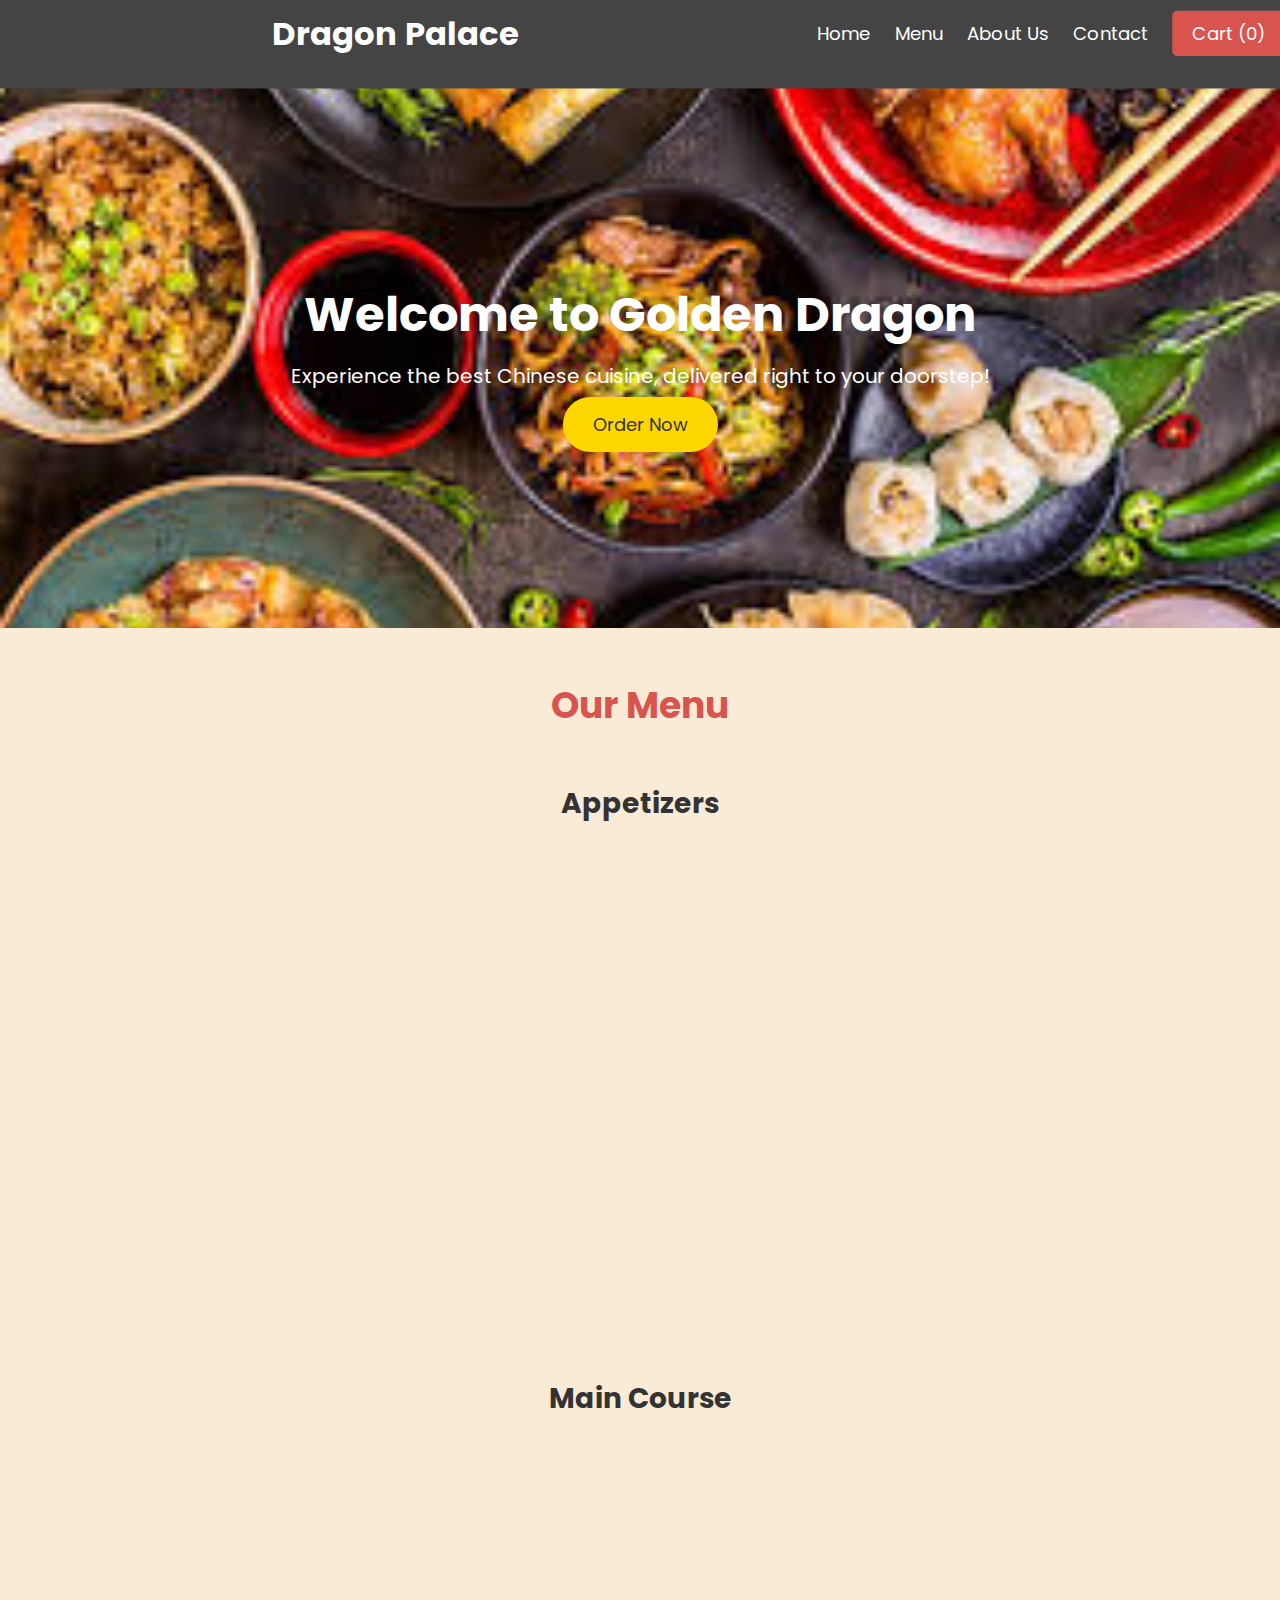
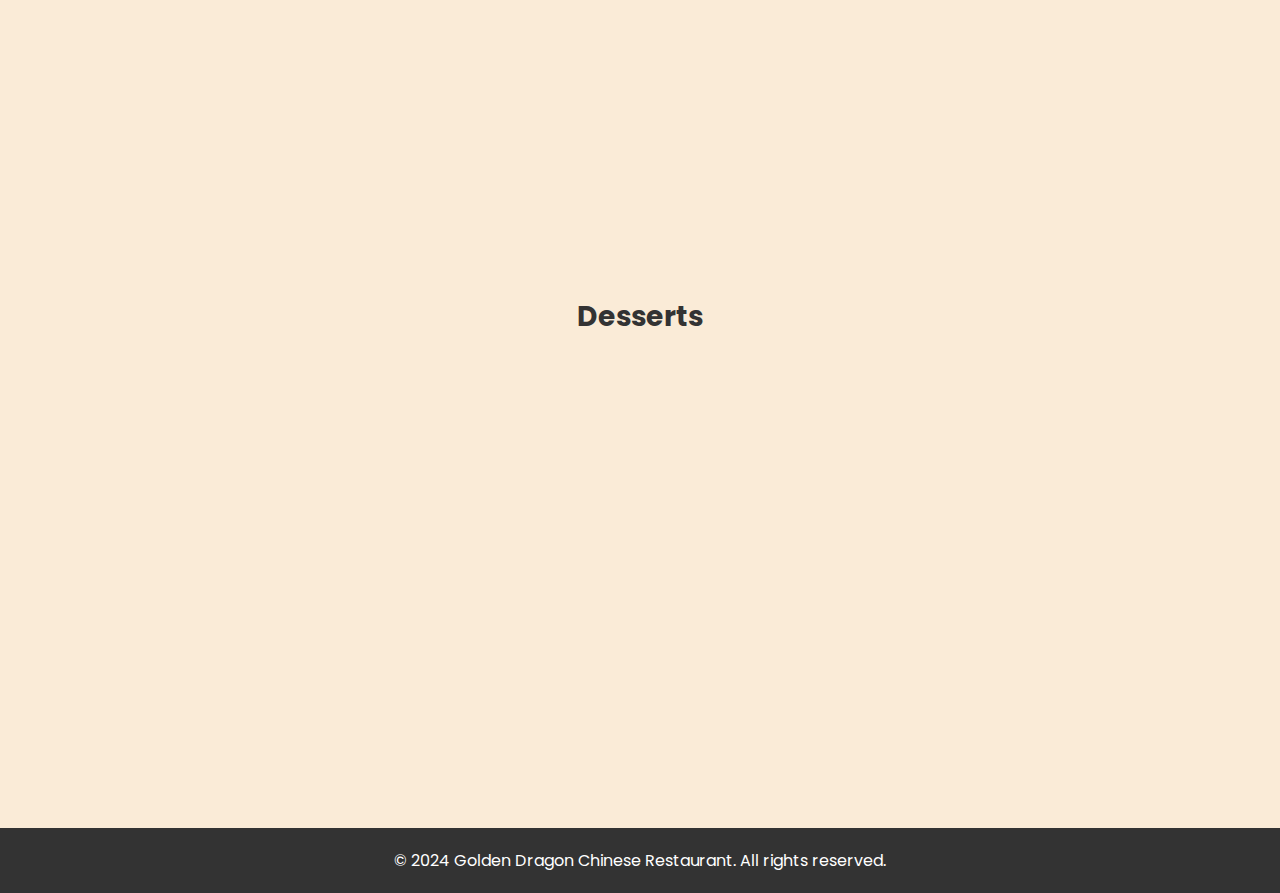
==== menu.html @ 7f5830e8 "initial commit" ====
<!DOCTYPE html>
<html lang="en">
<head>
    <meta charset="UTF-8">
    <meta name="viewport" content="width=device-width, initial-scale=1.0">
    <meta http-equiv="X-UA-Compatible" content="IE=edge">
    <title>Golden Dragon - Menu</title>
    <link rel="stylesheet" href="menu.css">
    <link href="https://fonts.googleapis.com/css2?family=Poppins:wght@400;600&display=swap" rel="stylesheet">
    <link rel="icon" href="/pngwing.com.png" type="image/x-icon">

</head>
<body>
    <!-- Navbar -->
    <header>
        <div class="container">
            <h1 class="logo">Dragon Palace</h1>
            <nav>
                <ul>
                    <li><a href="/">Home</a></li>
                    <li><a href="#menu">Menu</a></li>
                    <li><a href="#about">About Us</a></li>
                    <li><a href="/contact.html">Contact</a></li>
                    <li><a href="#cart" class="cart-btn">Cart (0)</a></li>
                </ul>
            </nav>
        </div>
    </header>

    <!-- Hero Section -->
    <section class="hero" id="home">
        <div class="container">
            <h2>Welcome to Golden Dragon</h2>
            <p>Experience the best Chinese cuisine, delivered right to your doorstep!</p>
            <a href="#menu" class="hero-btn">Order Now</a>
        </div>
    </section>

    <!-- Menu Section -->
    <section class="menu" id="menu">
        <div class="container">
            <h2 class="section-title">Our Menu</h2>

            <!-- Appetizers -->
            <h3 class="menu-category">Appetizers</h3>
            <div class="menu-items">
                <div class="menu-item">
                    <img src="/dumpling.png" alt="Dumplings">
                    <h4>Steamed Dumplings</h4>
                    <p>Delicious steamed pork dumplings.</p>
                    <span class="price">$8.99</span>
                    <button class="add-to-cart">Add to Cart</button>
                </div>
                <div class="menu-item">
                    <img src="/vegetable spring roll.png" alt="Spring Rolls">
                    <h4>Vegetable Spring Rolls</h4>
                    <p>Crispy spring rolls filled with vegetables.</p>
                    <span class="price">$5.99</span>
                    <button class="add-to-cart">Add to Cart</button>
                </div>
            </div>

            <!-- Main Course -->
            <h3 class="menu-category">Main Course</h3>
            <div class="menu-items">
                <div class="menu-item">
                    <img src="/chicken fried rice.png" alt="Fried Rice">
                    <h4>Chicken Fried Rice</h4>
                    <p>Classic fried rice with chicken, eggs, and vegetables.</p>
                    <span class="price">$10.99</span>
                    <button class="add-to-cart">Add to Cart</button>
                </div>
                <div class="menu-item">
                    <img src="/chicken noodles.png" alt="Noodles">
                    <h4>Chicken Noodles</h4>
                    <p>Stir-fried noodles with beef and vegetables.</p>
                    <span class="price">$12.99</span>
                    <button class="add-to-cart">Add to Cart</button>
                </div>
            </div>

            <!-- Desserts -->
            <h3 class="menu-category">Desserts</h3>
            <div class="menu-items">
                <div class="menu-item">
                    <img src="/cookies.png" alt="Fortune Cookies">
                    <h4>Cookies</h4>
                    <p>Traditional Chinese fortune cookies.</p>
                    <span class="price">$4.99</span>
                    <button class="add-to-cart">Add to Cart</button>
                </div>
                <div class="menu-item">
                    <img src="/pudding.png" alt="Mango Pudding">
                    <h4>Pudding</h4>
                    <p>Fresh and creamy mango pudding.</p>
                    <span class="price">$6.99</span>
                    <button class="add-to-cart">Add to Cart</button>
                </div>
            </div>
        </div>
    </section>

    <!-- Footer -->
    <footer>
        <div class="container">
            <p>&copy; 2024 Golden Dragon Chinese Restaurant. All rights reserved.</p>
        </div>
    </footer>
</body>
</html>
---- menu.css ----
/* General Styles */
* {
    margin: 0;
    padding: 0;
    box-sizing: border-box;
    font-family: 'Poppins', sans-serif;
}

body {
    background-color: #f0f0f5; /* Light dull background */
    color: #333;
    transition: background-color 0.3s ease; /* Smooth transition on page background */
}
.menu {
    /* background-color: rgb(177, 118, 41);
    /* background-color: burlywood; */
} */

/* Container */
.container {
    max-width: 1200px;
    margin: 0 auto;
    padding: 0 20px;
    animation: fadeSlideIn 1s ease-in-out forwards;
}

/* Navbar */
header {
    background-color: #333;
    padding: 20px 0;
    color: white;
    text-align: center;
    transition: background-color 0.5s ease, transform 0.5s ease;
}

header:hover {
    background-color: #444;
    transform: scale(1.01); /* Subtle hover scale effect */
}

header .logo {
    font-size: 32px;
    font-weight: bold;
    display: inline-block;
    transform: translateY(-10px);
    animation: bounce 2s infinite; /* Continuous bounce animation for logo */
}

@keyframes bounce {
    0%, 20%, 50%, 80%, 100% {
        transform: translateY(0);
    }
    40% {
        transform: translateY(-10px);
    }
    60% {
        transform: translateY(-5px);
    }
}

nav {
    display: inline-block;
    float: right;
}

nav ul {
    list-style-type: none;
}

nav ul li {
    display: inline;
    margin-left: 20px;
}

nav ul li a {
    color: white;
    text-decoration: none;
    font-size: 18px;
    transition: color 0.3s ease, transform 0.3s ease;
}

nav ul li a:hover {
    color: #ffd700;
    transform: translateY(-3px); /* Hover effect lifts link up */
    border-bottom: 2px solid #ffd700;
}

.cart-btn {
    background-color: #d9534f;
    padding: 10px 20px;
    border-radius: 5px;
    transition: background-color 0.3s ease, transform 0.3s ease;
}

.cart-btn:hover {
    background-color: #b52b22;
    transform: scale(1.05); /* Button enlarges on hover */
}

/* Hero Section */
.hero {
    background: url('/download.jpeg') no-repeat center center/cover;
    height: 60vh;
    display: flex;
    justify-content: center;
    align-items: center;
    color: white;
    text-align: center;
    animation: fadeIn 2s ease-in-out;
}

.hero h2 {
    font-size: 48px;
    margin-bottom: 10px;
    transition: transform 0.5s ease, letter-spacing 0.5s ease; /* Smooth transformation and letter spacing */
}

.hero h2:hover {
    transform: scale(1.1);
    letter-spacing: 2px; /* Space out letters on hover */
}

.hero p {
    font-size: 20px;
    margin-bottom: 20px;
    transition: color 0.3s ease;
}

.hero p:hover {
    color: #ffd700; /* Subtle text color change on hover */
}

.hero-btn {
    background-color: #ffd700;
    color: #333;
    padding: 15px 30px;
    border-radius: 30px;
    font-size: 18px;
    text-decoration: none;
    transition: background-color 0.3s ease, transform 0.3s ease;
}

.hero-btn:hover {
    background-color: #d4af37;
    transform: scale(1.1);
}

/* Fade-in animation */
@keyframes fadeIn {
    from {
        opacity: 0;
    }
    to {
        opacity: 1;
    }
}

/* Slide-in from bottom animation */
@keyframes fadeSlideIn {
    from {
        opacity: 0;
        transform: translateY(50px);
    }
    to {
        opacity: 1;
        transform: translateY(0);
    }
}

/* Menu Section */
.menu {
    padding: 50px 0;
    background-color: antiquewhite;
    text-align: center;
    animation: slideUp 1.5s ease-in-out;
    
}

.menu .section-title {
    font-size: 36px;
    color: #d9534f;
    margin-bottom: 40px;
    animation: fadeIn 1s ease-in-out;
}

.menu-category {
    font-size: 28px;
    color: #333;
    margin-top: 50px;
    margin-bottom: 30px;
    transition: color 0.3s ease;
}

.menu-category:hover {
    color: #b52b22; /* Category title changes color on hover */
}

.menu-items {
    display: flex;
    justify-content: space-around;
    flex-wrap: wrap;
    opacity: 0;
    animation: fadeIn 1s ease-in-out forwards;
}

@keyframes slideUp {
    from {
        transform: translateY(50px);
        opacity: 0;
    }
    to {
        transform: translateY(0);
        opacity: 1;
    }
}

.menu-item {
    background-color: #fff;
    padding: 20px;
    border-radius: 10px;
    box-shadow: 0 4px 8px rgba(0, 0, 0, 0.1);
    width: 250px;
    text-align: center;
    margin-bottom: 30px;
    transition: transform 0.3s ease, box-shadow 0.3s ease, background-color 0.3s ease;
    opacity: 0;
    animation: fadeInMenu 0.8s forwards;
}

.menu-item:hover {
    transform: scale(1.1);
    background-color: #f7f7f7; /* Slight background color change on hover */
    box-shadow: 0 8px 16px rgba(0, 0, 0, 0.2);
}

.menu-item img {
    max-width: 100%;
    border-radius: 10px;
    transition: transform 0.3s ease;
}

.menu-item img:hover {
    transform: scale(1.1);
}

.menu-item h4 {
    font-size: 22px;
    margin-top: 10px;
    color: #d9534f;
    transition: color 0.3s ease, transform 0.3s ease;
}

.menu-item h4:hover {
    color: #b52b22;
    transform: scale(1.05); /* Enlarge heading slightly on hover */
}

.menu-item p {
    font-size: 16px;
    margin: 10px 0;
}

.menu-item .price {
    font-size: 20px;
    font-weight: bold;
    color: #ffd700;
    animation: bounce 1s infinite; /* Price has continuous subtle bounce */
}

.menu-item .add-to-cart {
    background-color: #d9534f;
    color: white;
    padding: 10px 20px;
    border: none;
    border-radius: 5px;
    cursor: pointer;
    transition: background-color 0.3s ease, transform 0.3s ease;
}

.menu-item .add-to-cart:hover {
    background-color: #b52b22;
    transform: scale(1.1);
}

/* Footer */
footer {
    background-color: #333;
    color: white;
    text-align: center;
    padding: 20px 0;
    transition: background-color 0.5s ease, transform 0.3s ease;
}

footer:hover {
    background-color: #444;
    transform: scale(1.01); /* Slightly larger footer on hover */
}

footer p {
    margin: 0;
}

/* Fade-in animation for menu items */
@keyframes fadeInMenu {
    from {
        opacity: 0;
        transform: translateY(50px);
    }
    to {
        opacity: 1;
        transform: translateY(0);
    }
}
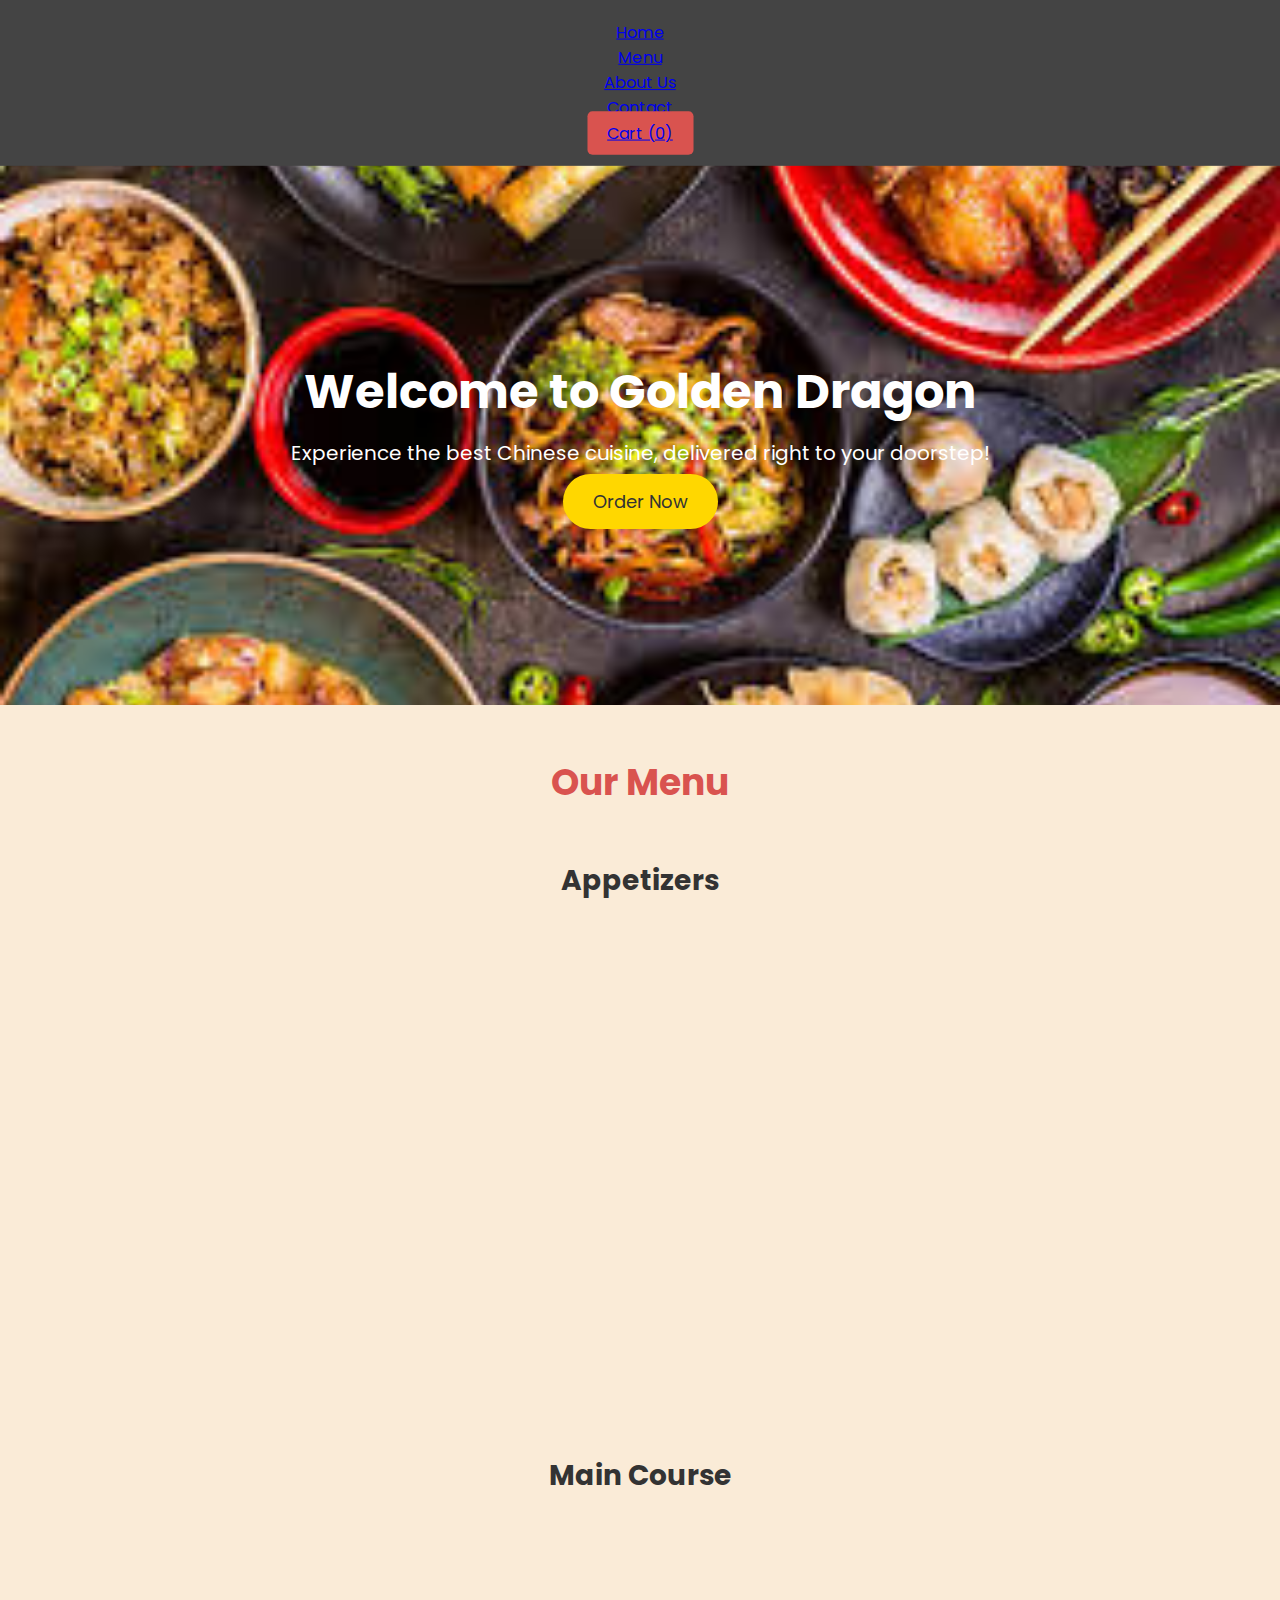
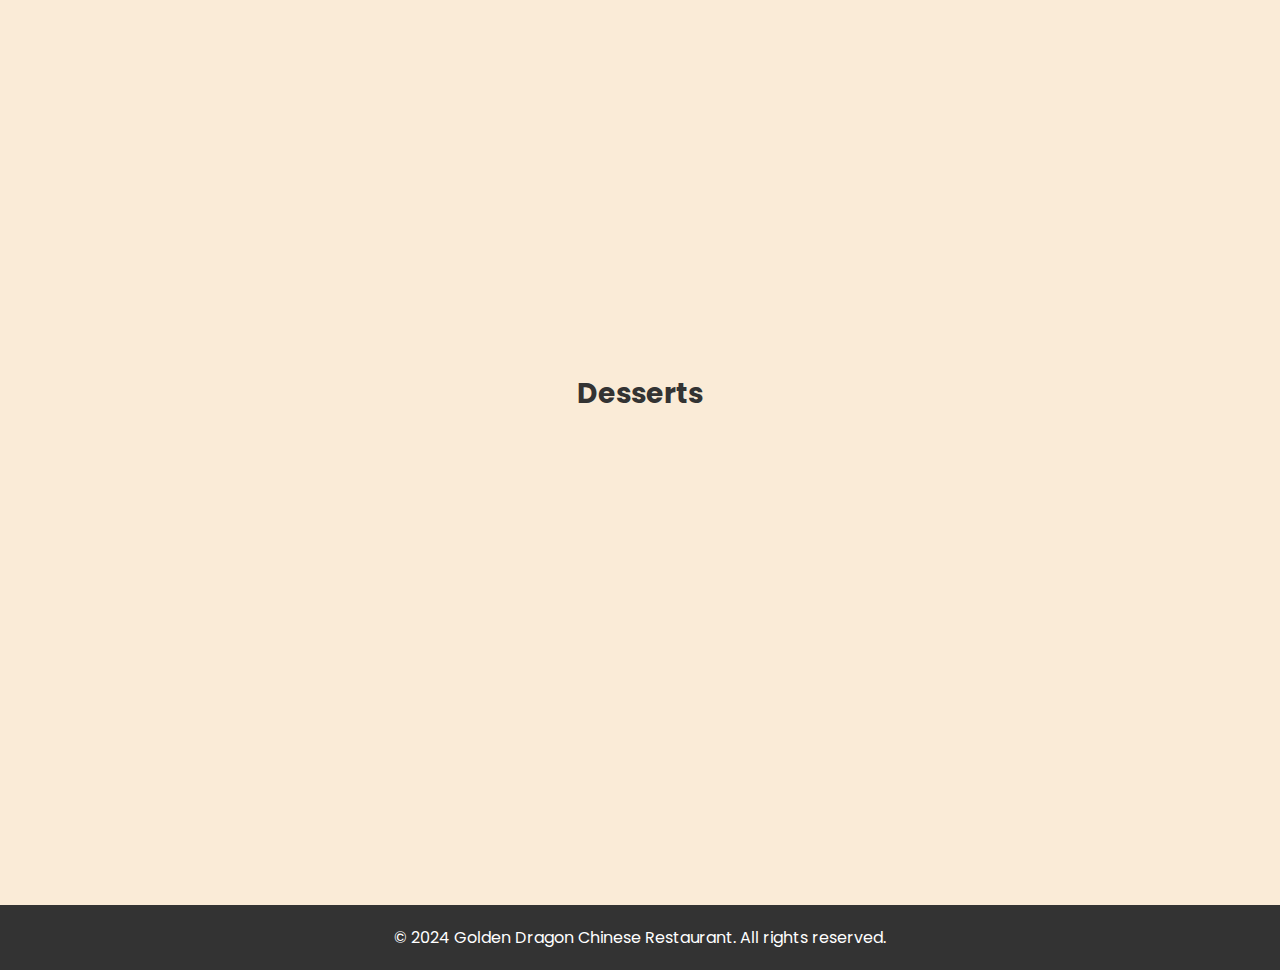
==== commit 5b427b27: "first commit" ====
--- a/menu.html
+++ b/menu.html
@@ -13,11 +13,7 @@
 <body>
     <!-- Navbar -->
     <header>
-        <div class="container">
-            <h1 class="logo">Dragon Palace</h1>
-            <nav>
-                <ul>
-                    <li><a href="/">Home</a></li>
+                   <li><a href="/">Home</a></li>
                     <li><a href="#menu">Menu</a></li>
                     <li><a href="#about">About Us</a></li>
                     <li><a href="/contact.html">Contact</a></li>
